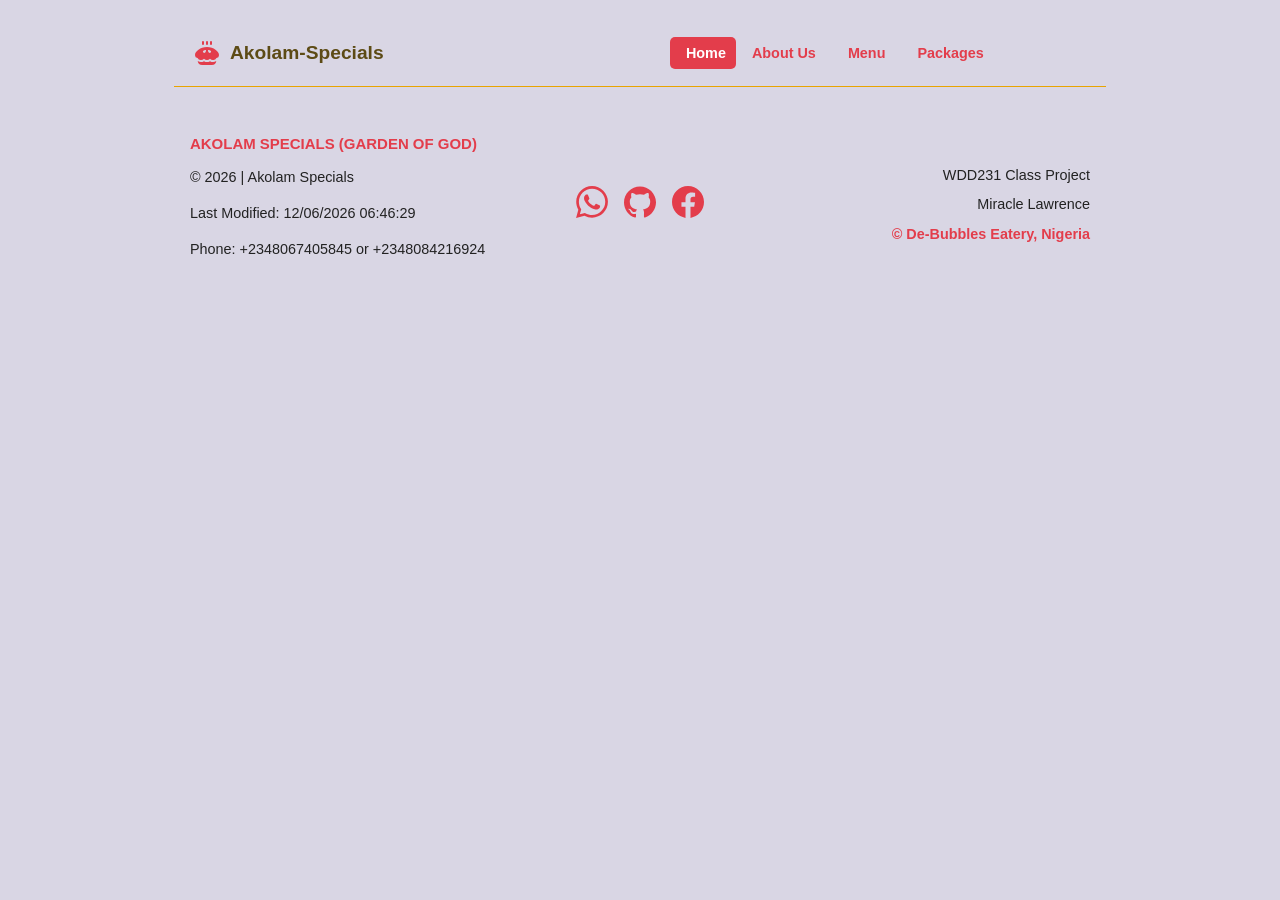
==== index.html @ b33dca11 "First part completed" ====
<!DOCTYPE html>
<html lang="en">
<head>
    <meta charset="UTF-8">
    <meta name="viewport" content="width=device-width, initial-scale=1.0">
    <meta name="description" content="Akolam Specials - Your one-stop shop for unique products">
    <meta name="keywords" content="Akolam, Specials, Unique Products, Shopping">
    <meta name="author" content="Miracle Lawrence">
    <meta property="og:title" content="Welcome to Akolam Specials - Home">
    <meta property="og:description" content="Akolam Specials - Your one-stop shop for unique products">
    <meta property="og:image" content="static/og-image.jpg">
    <meta property="og:url" content="https://www.akolamspecials.com">
    <meta property="og:type" content="website">
    <meta name="twitter:card" content="summary_large_image">
    <meta name="twitter:title" content="Welcome to Akolam Specials - Home">
    <meta name="twitter:description" content="Akolam Specials - Your one-stop shop for unique products">
    <meta name="twitter:image" content="static/og-image.jpg">
    <link rel="icon" type="image/x-icon" href="favicon.ico">
    <link rel="stylesheet" href="styles/normalize.css">
    <link rel="stylesheet" href="styles/base.css">
    <link rel="stylesheet" href="styles/medium.css">
    <link rel="stylesheet" href="styles/large.css">
    <script src="scripts/script.js" defer></script>
    <title>Akolam-Specials | Home</title>
</head>
<body>
    <header>
         <img src="images/pie.svg" alt="Home Icon" width="512" height="512" loading="lazy">
        <span>Akolam-Specials</span>
        <button id="ham-btn" class="hamburger" aria-label="Toggle navigation menu" aria-expanded="false"></button>
        <nav id="nav-bar" class="navigation" aria-label="Main site navigation">
            <ul>
                <li class="current"><a href="index.html">Home</a></li>
                <li><a href="about.html">About Us</a></li>
                <li><a href="menu.html">Menu</a></li>
                <li><a href="packages.html">Packages</a></li>
                
            </ul>
        </nav>
    </header>
    <main>

    </main>
    <footer>
        <div class="contact-info">
            <h3>AKOLAM SPECIALS (GARDEN OF GOD)</h3>
            <p>Address: Akolam Specials (Garden of God), 25 Ehere Rd Ogborhill Aba Abia State</p>
            <p>Email: akolamsweets@gmail.com</p>
            <p>Phone: +2348067405845 or +2348084216924</p>
        </div>
        <div class="socials">
        <a
          href="https://wa.me/2348133744840?text=Hello%20there%2C%20I'd%20like%20to%20make%20an%20order"
          target="_blank"
          rel="noopener"
          aria-label="Whatsapp"
        >
          <img
            src="images/whatsapp.svg"
            alt="Whatsapp"
            width="512"
            height="512"
            loading="lazy"
          >
        </a>
        <a
          href="https://github.com/Miracle-Lawrence/wdd231"
          target="_blank"
          rel="noopener"
          aria-label="GitHub"
        >
          <img src="images/github.svg" alt="GitHub" width="512" height="512" loading="lazy" >
        </a>
        <a
          href="https://www.facebook.com/profile.php?id=100091462041523&mibextid=ZbWKwL"
          target="_blank"
          rel="noopener"
          aria-label="Facebook"
        >
          <img
            src="images/facebook.svg"
            alt="Facebook"
            width="512"
            height="512"
            loading="lazy"
          >
        </a>
      </div>      
      <div class="footer-info">
        <p>WDD231 Class Project</p>
        <p>Miracle Lawrence</p>
        <p id="year">
          &copy; <span id="currentyear"></span> De-Bubbles Eatery, Nigeria
        </p>
        <p id="lastModified"></p>
      </div>
        
    </footer>    
</body>
</html>
---- styles/base.css ----
:root{
    --primary-color: #5D4B15; /* Olive Brown (#5D4B15) → for headings, buttons, and highlights*/
    --secondary-color: #E8A400; /* Golden Yellow (#E8A400) → for CTA buttons, hover states, or section dividers*/
    --accent-1: #E33D4B; /* Tomato Red (#E33D4B) → for icons, badges, or alerts*/
    --accent-2: #8CC63F; /* Bright Green (#8CC63F) → as a refreshing “natural” accent (to emphasize freshness/health)*/
    --background-color: #D9D6E4; /* Light Lavender-Gray (#D9D6E4) → page background*/
    --content-contrast-text-color: #FFFFFF; /* White (#FFFFFF) → content blocks, contrast text*/
    --main-text: #5D4B15; /* Dark Olive Brown (#5D4B15) for main text*/
    --body-text: #222222; /* Black/Deep Gray (#222222) for body text*/
}
body {
  font-family: 'Open Sans', sans-serif;
  background-color: var(--background-color);
  color: var(--body-text);
  margin: 0;
  padding: 20px;
}

header {
  display: grid;
  grid-template-columns: 24px auto 44px;
  gap: 10px;
  align-items: end;
  padding: 5px 0 10px 5px;
  border-bottom: 1px solid var(--secondary-color);
  position: relative;
}

header img {
  display: block;
  width: 100%;
  height: auto;
  padding: 5px;
}

header #ham-btn {
  order: 5; 
}

header img:last-of-type {
  width: 24px;
  min-width: 24px;
  height: auto;
}

h2 {
  color: var(--main-text);
  font-family: 'Poppins', sans-serif;
  font-size: 1rem;
  margin-bottom: 0.5rem;
  border-bottom: 1px solid var(--secondary-color);
  display: inline-block;
  padding-bottom: 0.25rem;
}


header span {
  font-size: 1.2rem;
  font-weight: bold;
  color: var(--main-text);
}

.hamburger {
  background: none;
  border: none;
  color: var(--accent-1);
  cursor: pointer; 
}

.hamburger::before {
  content: "\2630";
  font-size: 2rem;
  font-family: Verdana, Geneva, Tahoma, sans-serif;
}

.hamburger:hover {
  color: var(--accent-2);
}

.hamburger.show::before {
  content: "\00D7";
}


.navigation {
  display: none;
  position:absolute;
  top: 100%;
  right: 0;
  width: 150px;
  height: 200px;
  background-color: var(--background-color);
  padding-top: 3rem; /* space for header */
  box-shadow: -2px 0 8px rgba(0, 0, 0, 0.2);
  z-index: 1000;
}
.navigation.show {
  display: block;
}

.navigation ul {
  list-style: none;
  padding: 0;
  margin: 0;
}

.navigation a {
  display: block;
  color: var(--accent-1);
  padding: 1rem;
  font-size: 0.9rem;
  font-weight: 600;
  text-decoration: none;
  border-bottom: 1px solid rgba(255, 255, 255, 0.2);
  transition: all 0.3s ease-in-out
}

.navigation a:hover {
  background-color: var(--accent-2);
  color: var(--body-text);
  border-radius: 5px;
}

.navigation li.current a{
    background-color: var(--accent-1);
    color: var(--content-contrast-text-color);
    border-radius: 5px;
    padding-right: 10px;
}

/*Footer styles */
footer {
  display: flex;
  flex-direction: column;
  align-items: center;
  text-align: center;
  flex-wrap: wrap;
  justify-content: center;
  padding: 2rem;
  color: var(--body-text);
}

footer h3 {
  margin-top: 0;
  color: var(--accent-1);
}

footer p,
footer a {
  font-size: 0.9rem;
  line-height: 1.5;
}

footer a {
  text-decoration: none;
}

footer .socials {
  display: flex;
  justify-content: center;
  gap: 1rem;
  flex-wrap: wrap;
}

footer .socials img {
  width: 32px;
  height: 32px;
  transition: transform 0.3s ease, filter 0.3s ease;
}

footer .socials img:hover {
  transform: scale(1.1);
  filter: brightness(1.2);
}

footer .footer-info p {
  margin: 0.5rem 0;
}

footer #year {
  font-weight: bold;
  color: var(--accent-1);
}

#lastModified {
    color: var(--accent-1);
    font-weight: bold;
}

footer div {
  margin: 1rem 0;
}
---- styles/medium.css ----
@media (min-width: 38rem) and (max-width: 63.99rem) {
  footer {
    flex-direction: column;
    align-items: center;
    text-align: center;
    font-size: 0.8rem;
  }

  footer div {
    margin: 1rem 0;
  }

  footer .socials {
    justify-content: center;
  }
}
---- styles/large.css ----
@media (min-width: 64rem) {
  header {
    display: grid;
    grid-template-columns: 24px auto auto;
    align-items: center;
    gap: 1rem;
    padding: 1rem;
  }

  header img {
  display: block;
  width: 24px;
  height: 24px;
  padding: 5px;
}
  .hamburger {
    display: none;
  }

  header,
  main,
  nav,
  footer {
    max-width: 900px;
    margin: 0 auto;
  }
  .navigation {
  display: block;
  position: static;
  width: auto; 
  height: auto; 
  box-shadow: none; 
  padding-top: 0; 
 }

.navigation a {
  display: inline-block;
  padding: 0.5rem 1rem;
  border: none;
}

.navigation a:hover {
  border-radius: 4px;
}
  .navigation ul {
    display: flex;
    
}
footer {
    display: grid;
    grid-template-columns: 1fr auto 1fr;
    align-items: center;
    text-align: left;
    padding: 2rem 4rem;
    font-size: 0.8rem;
  }

  footer .contact-info {
    justify-self: start;
  }

  footer .socials {
    justify-self: center;
  }

  footer .footer-info {
    justify-self: end;
    text-align: right;
  }
}
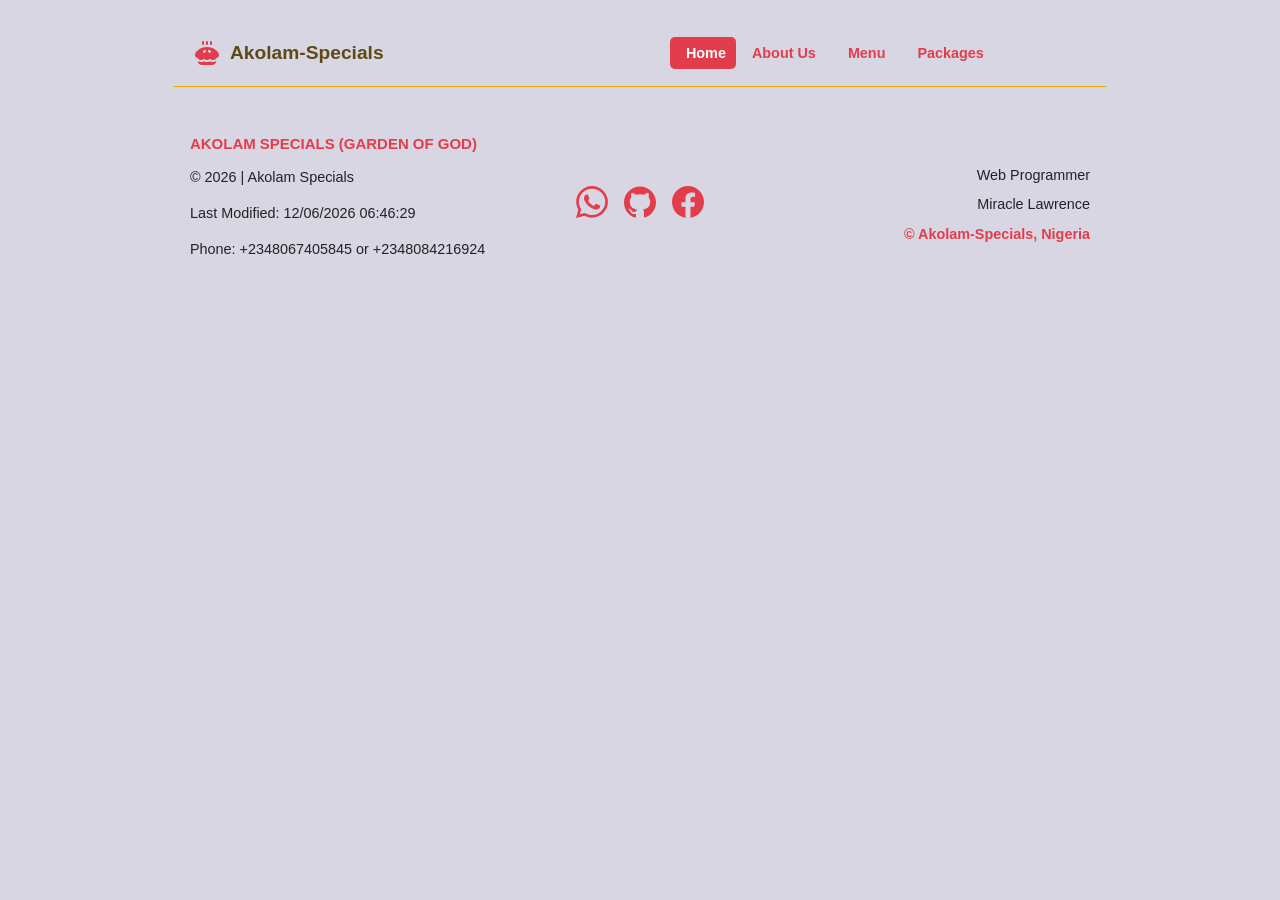
==== commit 28477b3a: "made changes" ====
--- a/index.html
+++ b/index.html
@@ -87,10 +87,10 @@
         </a>
       </div>      
       <div class="footer-info">
-        <p>WDD231 Class Project</p>
+        <p>Web Programmer</p>
         <p>Miracle Lawrence</p>
         <p id="year">
-          &copy; <span id="currentyear"></span> De-Bubbles Eatery, Nigeria
+          &copy; <span id="currentyear"></span> Akolam-Specials, Nigeria
         </p>
         <p id="lastModified"></p>
       </div>
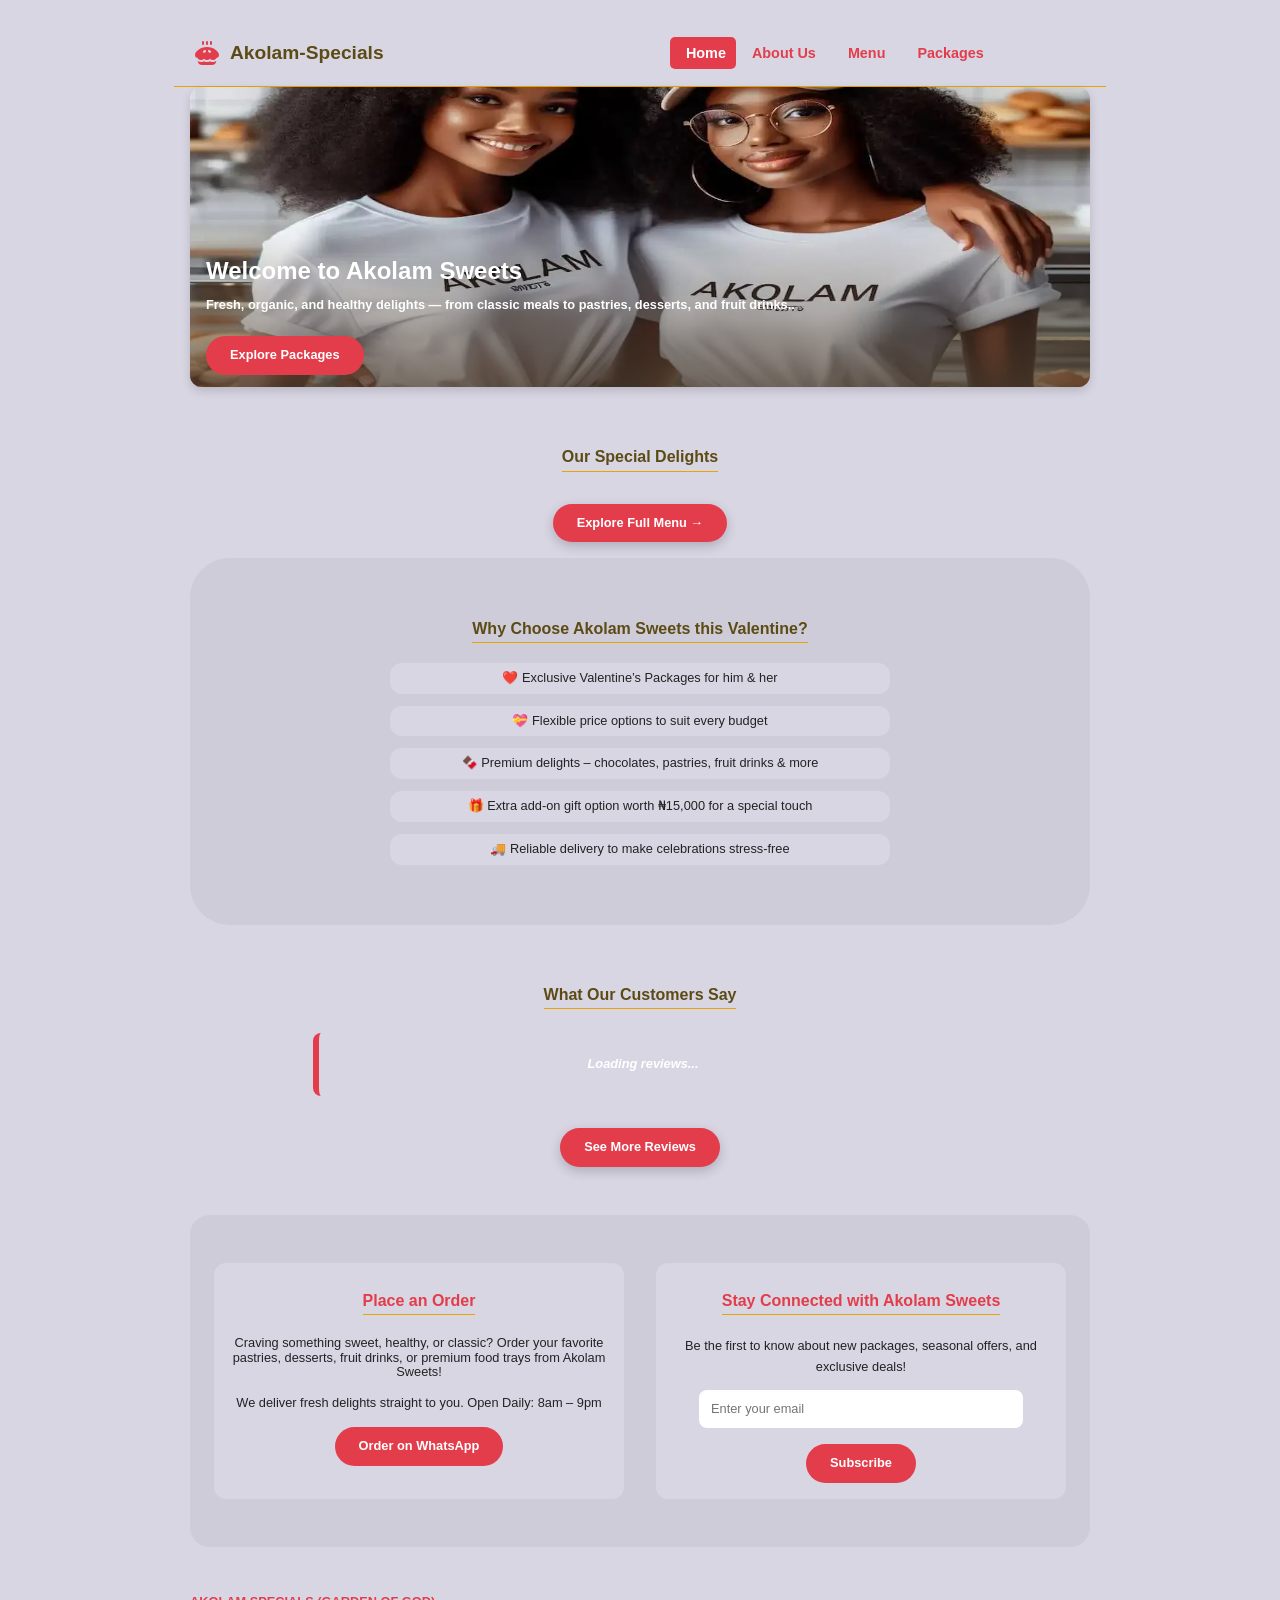
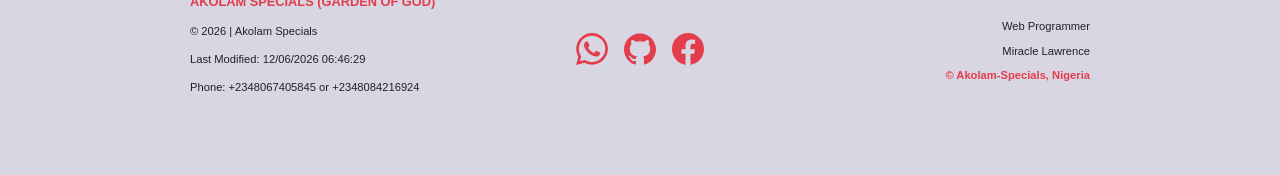
==== commit 23225285: "improvements" ====
--- a/index.html
+++ b/index.html
@@ -39,6 +39,82 @@
         </nav>
     </header>
     <main>
+      <section class="hero">
+  <picture>
+    <source srcset="images/hero_large.webp" media="(min-width: 900px)">
+    <source srcset="images/hero_medium.webp" media="(min-width: 600px)">
+    <img src="images/hero_small.webp" alt="Delicious African meals served at De Bubbles Eatery" loading="lazy">
+  </picture>
+  <div class="hero-content">
+    <h1>Welcome to Akolam Sweets</h1>
+    <p>Fresh, organic, and healthy delights — from classic meals to pastries, desserts, and fruit drinks..</p>
+    <a href="menu.html" class="cta-button">Explore Packages</a>
+  </div>
+</section>
+
+      <section class="catalogue" aria-labelledby="catalogue-heading">
+  <h2 id="catalogue-heading">Our Special Delights</h2>
+  <div class="carousel-container">
+    <button class="carousel-btn prev">&#10094;</button>
+    <div class="carousel" id="meal-carousel">
+      <!-- Meals will be injected here by JavaScript -->
+    </div>
+    <button class="carousel-btn next">&#10095;</button>
+  </div>
+  <p class="view-more">
+    <a href="menu.html">Explore Full Menu &rarr;</a>
+  </p>
+</section>
+
+<section class="why-us">
+  <h2>Why Choose Akolam Sweets this Valentine?</h2>
+  <ul>
+    <li>❤️ Exclusive Valentine’s Packages for him & her</li>
+    <li>💝 Flexible price options to suit every budget</li>
+    <li>🍫 Premium delights – chocolates, pastries, fruit drinks & more</li>
+    <li>🎁 Extra add-on gift option worth ₦15,000 for a special touch</li>
+    <li>🚚 Reliable delivery to make celebrations stress-free</li>
+  </ul>
+</section>
+
+
+
+<section class="testimonials">
+  <h2>What Our Customers Say</h2>
+  <blockquote id="testimonial">Loading reviews...</blockquote>
+  <button id="see-more-reviews" type="button">
+    See More Reviews
+  </button>
+</section>
+
+<!-- Dialog for Reviews -->
+<dialog id="reviews-dialog">
+  <button id="close-dialog" aria-label="Close reviews">&times;</button>
+  <h3>Customer Reviews</h3>
+  <ul id="all-reviews-list"></ul>
+</dialog>
+
+<div class="location-newsletter-wrapper">
+  <section class="place-order" id="order">
+  <h2>Place an Order</h2>
+  <p>Craving something sweet, healthy, or classic? Order your favorite pastries, desserts, fruit drinks, or premium food trays from Akolam Sweets!</p>
+  <p>We deliver fresh delights straight to you. Open Daily: 8am – 9pm</p>
+  <a href="https://wa.me/2348067405845?text=Hello%20Akolam%20Sweets%2C%20I'd%20like%20to%20place%20an%20order" target="_blank" class="cta-button">Order on WhatsApp</a>
+</section>
+
+
+
+  <section class="newsletter" id="contact">
+  <h2>Stay Connected with Akolam Sweets</h2>
+  <p>Be the first to know about new packages, seasonal offers, and exclusive deals!</p>
+  <form>
+    <input type="email" placeholder="Enter your email" required>
+    <button type="submit">Subscribe</button>
+  </form>
+</section>
+
+</div>
+
 
     </main>
     <footer>
--- a/styles/base.css
+++ b/styles/base.css
@@ -141,13 +141,14 @@
 }
 
 footer h3 {
+  font-size: 0.8rem;
   margin-top: 0;
   color: var(--accent-1);
 }
 
 footer p,
 footer a {
-  font-size: 0.9rem;
+  font-size: 0.7rem;
   line-height: 1.5;
 }
 
@@ -189,4 +190,409 @@
 
 footer div {
   margin: 1rem 0;
-}+}
+
+/* HERO SECTION */
+.hero {
+  position: relative;
+  overflow: hidden;
+  border-radius: 12px;
+  box-shadow: 0 4px 10px rgba(0, 0, 0, 0.15);
+  margin-bottom: 3rem;
+}
+
+.hero picture img {
+  width: 100%;
+  height: 200px;
+  object-fit: cover;
+  display: block;
+  margin-bottom: 0;
+}
+
+.hero-content {
+  position: absolute;
+  bottom: -20px;
+  background: linear-gradient(to top, rgba(79, 64, 50, 0.85), rgba(0, 51, 102, 0));
+  padding: 1rem;
+  width: 100%;
+  box-sizing: border-box;
+}
+
+.hero-content h1 {
+  font-size: 1.5rem;
+  margin-bottom: 0.5rem;
+  color: var(--content-contrast-text-color);
+  font-weight: bold;
+}
+
+.hero-content p {
+  font-size: 0.8rem;
+  margin-bottom: 1.5rem;
+  color: var(--content-contrast-text-color);
+  font-weight: bold;
+}
+
+.cta-button {
+  padding: 0.75rem 1.5rem;
+  border: none;
+  border-radius: 8px;
+  font-weight: bold;
+  text-decoration: none;
+  font-size: 0.8rem;
+  transition: background-color 0.3s ease, color 0.3s ease;
+  display: inline-block;
+  margin-bottom: 1rem;
+  background: var(--accent-1) !important;
+  color: var(--content-contrast-text-color) !important;
+}
+.cta-button:hover {
+  background: var(--accent-2) !important;
+  color: var(--body-text);
+}
+
+.catalogue {
+  text-align: center;
+}
+
+.catalogue h2 {
+  font-size: 1rem;
+  color: var(--main-text);
+  margin-bottom: 1rem;
+}
+
+.carousel-container {
+  position: relative;
+  overflow: hidden;
+  max-width: 100%;
+  margin: 0 auto;
+}
+
+.carousel {
+  display: flex;
+  transition: transform 0.5s ease-in-out;
+  will-change: transform;
+}
+
+.carousel-item {
+  flex: 0 0 100%;
+  box-sizing: border-box;
+  text-align: center;
+  transition: transform 0.3s;
+}
+
+.carousel-item img {
+  width: 100%;
+  max-width: 300px;
+  height: 200px;
+  object-fit: cover;
+  border-radius: 8px;
+}
+
+.carousel-btn {
+  position: absolute;
+  top: 35%;
+  transform: translateY(-50%);
+  background: var(--accent-1);
+  color: var(--content-contrast-text-color);
+  border: none;
+  font-size: 0.8rem;
+  cursor: pointer;
+  padding: 0.5rem 1rem;
+  z-index: 1;
+  opacity: 0.7;
+}
+
+.carousel-btn:hover {
+  opacity: 1;
+}
+
+.carousel-btn.prev {
+  left: 0;
+}
+
+.carousel-btn.next {
+  right: 0;
+}
+
+.carousel p {
+  font-size: 0.8rem;
+}
+
+.carousel h3 {
+  font-size: 0.8rem;
+}
+
+.view-more {
+  text-align: center;
+  margin-top: 1rem;
+}
+
+.view-more a ,#see-more-reviews{
+  display: inline-block;
+  background-color: var(--accent-1); 
+  color: var(--content-contrast-text-color);
+  font-weight: 600;
+  font-size: 0.8rem;
+  text-decoration: none;
+  padding: 0.75rem 1.5rem;
+  border-radius: 30px;
+  box-shadow: 0 4px 12px rgba(0, 0, 0, 0.2);
+  transition: background-color 0.3s ease, transform 0.2s ease;
+}
+
+.view-more a:hover , #see-more-reviews:hover {
+  background-color: var(--accent-2);
+  transform: translateY(-2px);
+}
+
+.view-more a:active {
+  transform: scale(0.98);
+}
+
+/* Shared Section Styles */
+.why-us,
+.testimonials {
+  padding: 3rem 1.5rem;
+  background-color: #3b353110;
+  color: var(--content-contrast-text-color);
+  text-align: center;
+}
+.why-us {
+  border-radius: 40px;
+}
+
+/* Why Us */
+.why-us ul {
+  list-style: none;
+  padding: 0;
+  margin: 0 auto;
+  max-width: 500px;
+}
+
+.why-us li {
+  background: var(--background-color);
+  margin: 0.75rem 0;
+  padding: 0.5rem;
+  border-radius: 12px;
+  font-weight: 500;
+  font-size: 0.8rem;
+  display: flex;
+  align-items: center;
+  justify-content: center;
+  color: var(--body-text);
+}
+
+/* Testimonials */
+.testimonials {
+  background-color: var(--background-color);
+  padding: 3rem 1.5rem;
+  border-top-left-radius: 40px;
+  border-top-right-radius: 40px;
+}
+
+.testimonials blockquote {
+  font-style: italic;
+  font-size: 0.8rem;
+  font-weight: bold;
+  color: var(--content-contrast-text-color);
+  background: var(--background-color);
+  margin: 1rem auto;
+  padding: 1.5rem;
+  border-left: 6px solid var(--accent-1);
+  max-width: 600px;
+  border-radius: 8px;
+}
+
+/* Dialog card style */
+dialog {
+  border: none;
+  border-radius: 12px;
+  padding: 1.5rem;
+  width: 350px;
+  height: 200px;
+  max-width: 90%;
+  overflow-y: auto;
+  box-shadow: 0 5px 20px rgba(255, 145, 77, 0.15), 0 2px 8px rgba(0,0,0,0.2);
+  background: var(--background-color);
+  color: var(--content-contrast-text-color);
+  font-size: 0.8rem;
+}
+
+dialog::backdrop {
+  background: var(--backdrop-color);
+}
+
+dialog h3 {
+  margin-top: 0;
+  color: var(--accent-1);
+  font-size: 1rem;
+}
+
+/* Close button */
+#close-dialog {
+  position: absolute;
+  top: 24px;
+  right: 16px;
+  background: var(--accent-1);
+  border: none;
+  font-size: 1.5rem;
+  font-weight: bold;
+  cursor: pointer;
+  color: var(--body-text);
+  border-radius: 50%;
+  width: 36px;
+  height: 36px;
+  display: flex;
+  align-items: center;
+  justify-content: center;
+  transition: background 0.2s, color 0.2s;
+  box-shadow: 0 2px 6px rgba(255, 145, 77, 0.15);
+}
+
+#close-dialog:hover {
+  background: var(--accent-2);
+  color: var(--body-text);
+}
+
+/* Reviews list style */
+#all-reviews-list {
+  list-style: none;
+  padding: 0;
+  margin: 0;
+}
+
+#all-reviews-list li {
+  padding: 8px 0;
+  border-bottom: 1px solid #ddd;
+}
+
+
+#see-more-reviews {
+  display: inline-block;
+  background-color: var(--accent-1);
+  color: var(--content-contrast-text-color);
+  font-weight: 600;
+  font-size: 0.8rem;
+  text-decoration: none;
+  padding: 0.75rem 1.5rem;
+  border-radius: 30px;
+  box-shadow: 0 4px 12px rgba(0, 0, 0, 0.2);
+  transition: background-color 0.3s ease, transform 0.2s ease;
+  border: none;
+  cursor: pointer;
+  margin-top: 1rem;
+}
+
+#see-more-reviews:hover {
+  background-color: var(--accent-2);
+  transform: translateY(-2px);
+}
+
+#see-more-reviews:active {
+  transform: scale(0.98);
+}
+
+
+/* Location & Newsletter Grid */
+.location-newsletter-wrapper {
+  display: grid;
+  grid-template-columns: 1fr;
+  gap: 2rem;
+  padding: 3rem 1.5rem;
+  border-radius: 20px;
+  background-color: #3b353110;
+  color: var(--body-text);
+}
+
+@media (min-width: 768px) {
+  .location-newsletter-wrapper {
+    grid-template-columns: 1fr 1fr;
+  }
+   .packages-container {
+    display: grid;
+    grid-template-columns: 1fr 1fr 1fr;
+    gap: 1rem;
+  }
+}
+
+.location h2,
+.newsletter h2 {
+  color: var(--accent-1);
+  font-size: 1rem;
+}
+
+.location p,
+.newsletter p {
+  line-height: 1.6;
+  font-size: 0.8rem;
+}
+.place-order {
+  background-color: var(--background-color);
+  padding: 1rem;
+  border-radius: 12px;
+  text-align: center;
+
+}
+
+.place-order h2 {
+  color: var(--accent-1);
+  font-size: 1rem;
+  margin-bottom: 0.5rem;
+}
+
+.place-order p {
+  font-size: 0.8rem;
+  margin-bottom: 1rem;
+}
+
+/* CTA Button */
+.cta-button {
+  display: inline-block;
+  padding: 0.75rem 1.5rem;
+  background-color: var(--accent-1);
+  color: var(--content-contrast-text-color);
+  text-decoration: none;
+  border-radius: 30px;
+  font-weight: 600;
+  transition: background-color 0.3s ease;
+}
+
+.cta-button:hover {
+  background-color: var(--accent-2);
+}
+
+/* Newsletter Form */
+
+
+form input[type="email"] {
+  padding: 0.75rem;
+  font-size: 0.8rem;
+  border-radius: 8px;
+  border: none;
+  margin-bottom: 1rem;
+  width: 100%;
+  max-width: 300px;
+}
+
+form button {
+  padding: 0.75rem 1.5rem;
+  background-color: var(--accent-1);
+  color: var(--content-contrast-text-color);
+  border: none;
+  border-radius: 30px;
+  font-weight: 600;
+  font-size: 0.8rem;
+  cursor: pointer;
+  transition: background-color 0.3s ease;
+}
+
+form button:hover {
+  background-color: var(--accent-2);
+}
+
+.newsletter{
+  background-color: var(--background-color);
+  padding: 1rem;
+  border-radius: 12px;
+  text-align: center;
+}
--- a/styles/large.css
+++ b/styles/large.css
@@ -68,4 +68,23 @@
     justify-self: end;
     text-align: right;
   }
+
+  .carousel-item {
+    flex: 0 0 33.3333%;
+  }
+  .hero picture img {
+  width: 100%;
+  height: 300px;
+  object-fit: cover;
+  display: block;
+  margin-bottom: 0;
+}
+.location-newsletter-wrapper {
+    grid-template-columns: 1fr 1fr;
+  }
+   .packages-container {
+    display: grid;
+    grid-template-columns: 1fr 1fr 1fr;
+    gap: 1rem;
+  }
 }
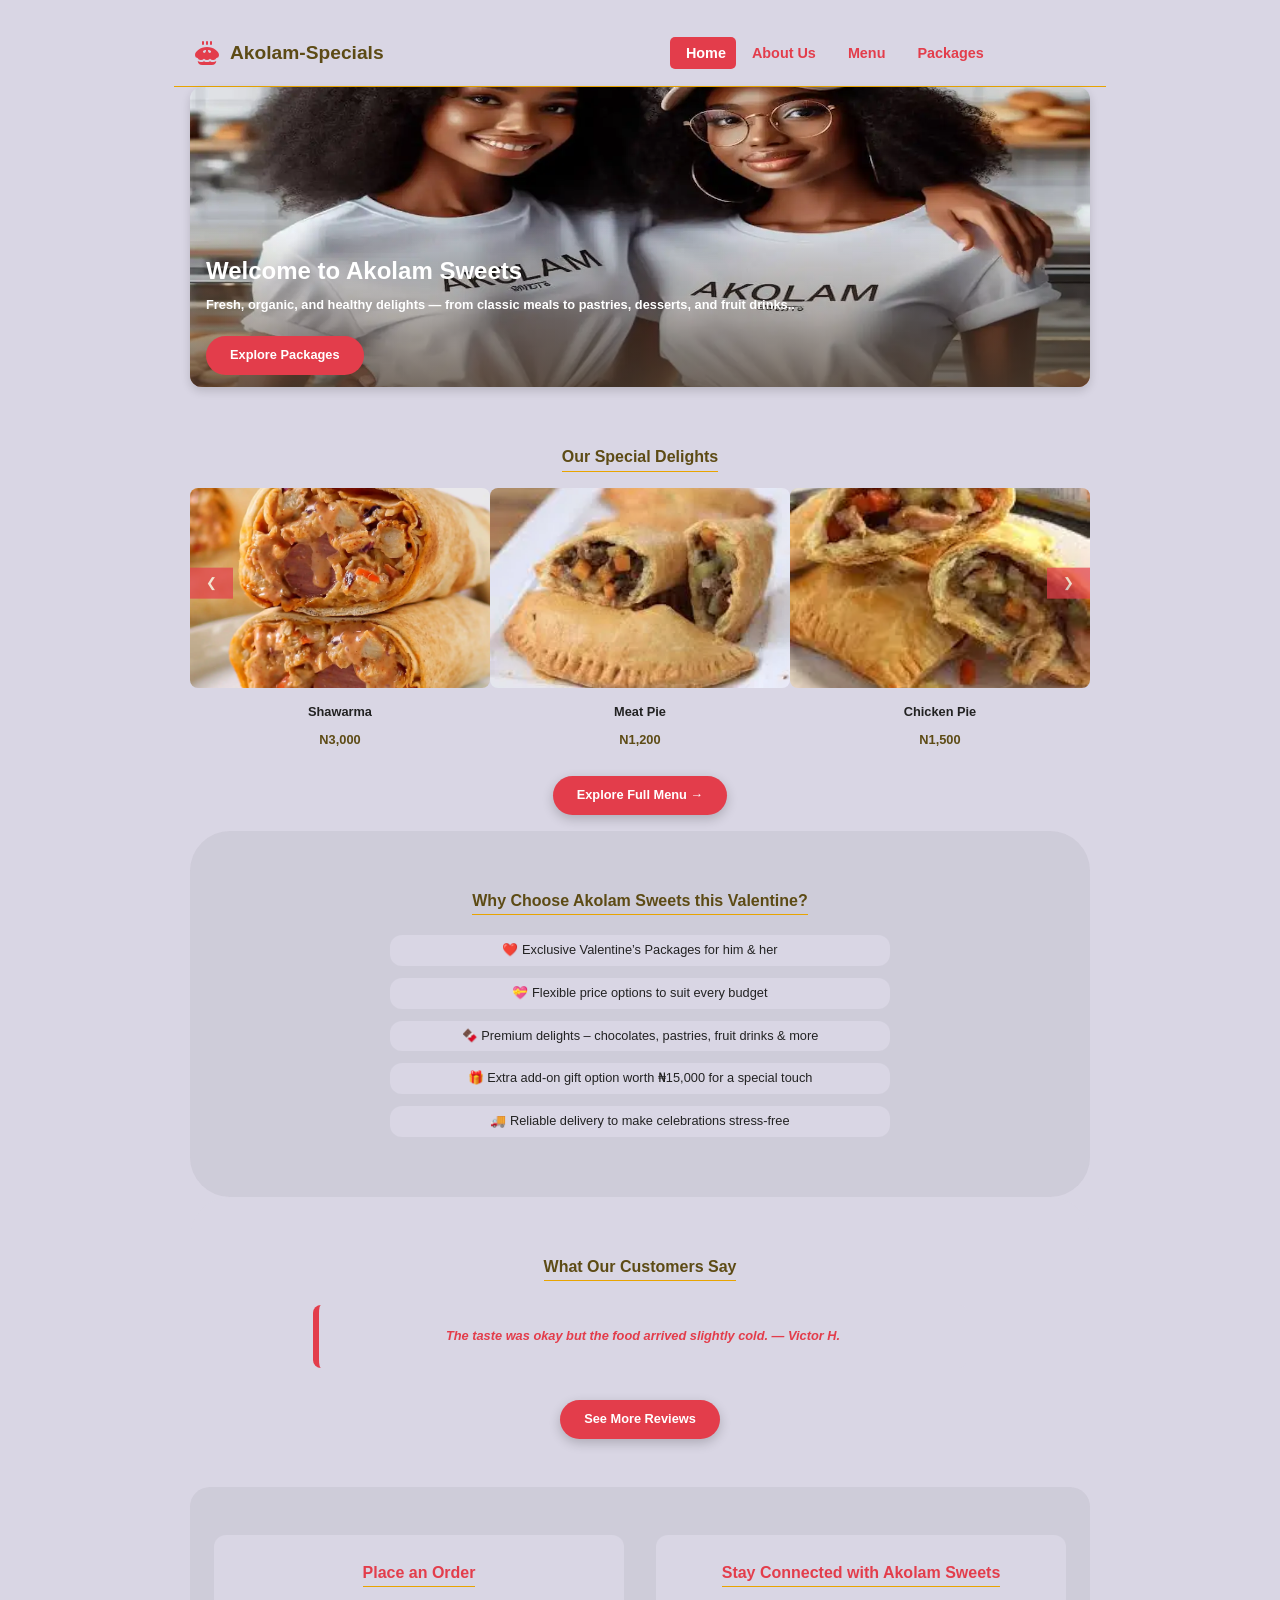
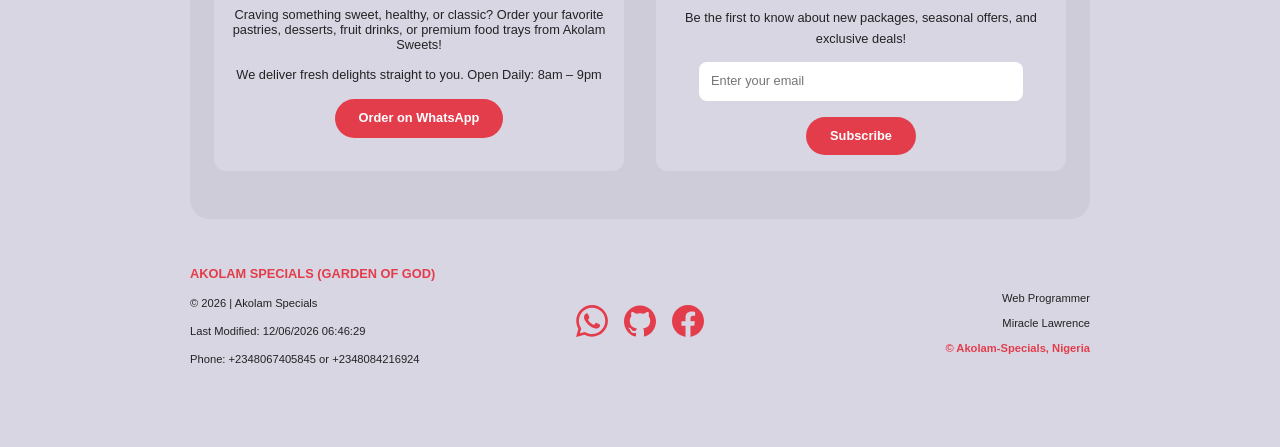
==== commit 63d50dfc: "Home page completed" ====
--- a/index.html
+++ b/index.html
@@ -21,6 +21,8 @@
     <link rel="stylesheet" href="styles/medium.css">
     <link rel="stylesheet" href="styles/large.css">
     <script src="scripts/script.js" defer></script>
+    <script src="scripts/carousel.js" defer></script>
+    <script type="module" src="scripts/main-reviews.mjs"></script>
     <title>Akolam-Specials | Home</title>
 </head>
 <body>
@@ -52,7 +54,7 @@
   </div>
 </section>
 
-      <section class="catalogue" aria-labelledby="catalogue-heading">
+  <section class="catalogue" aria-labelledby="catalogue-heading">
   <h2 id="catalogue-heading">Our Special Delights</h2>
   <div class="carousel-container">
     <button class="carousel-btn prev">&#10094;</button>
@@ -114,19 +116,17 @@
 </section>
 
 </div>
-
-
     </main>
     <footer>
         <div class="contact-info">
             <h3>AKOLAM SPECIALS (GARDEN OF GOD)</h3>
             <p>Address: Akolam Specials (Garden of God), 25 Ehere Rd Ogborhill Aba Abia State</p>
-            <p>Email: akolamsweets@gmail.com</p>
+            <p>Email: akolamspecial@gmail.com</p>
             <p>Phone: +2348067405845 or +2348084216924</p>
         </div>
         <div class="socials">
         <a
-          href="https://wa.me/2348133744840?text=Hello%20there%2C%20I'd%20like%20to%20make%20an%20order"
+          href="https://wa.me/2348067405845?text=Hello%20there%2C%20I'd%20like%20to%20make%20an%20order"
           target="_blank"
           rel="noopener"
           aria-label="Whatsapp"
--- a/styles/base.css
+++ b/styles/base.css
@@ -394,7 +394,7 @@
   font-style: italic;
   font-size: 0.8rem;
   font-weight: bold;
-  color: var(--content-contrast-text-color);
+  color: var(--accent-1);
   background: var(--background-color);
   margin: 1rem auto;
   padding: 1.5rem;
@@ -414,7 +414,7 @@
   overflow-y: auto;
   box-shadow: 0 5px 20px rgba(255, 145, 77, 0.15), 0 2px 8px rgba(0,0,0,0.2);
   background: var(--background-color);
-  color: var(--content-contrast-text-color);
+  color: var(--accent-1);
   font-size: 0.8rem;
 }
 
@@ -546,7 +546,7 @@
 }
 
 /* CTA Button */
-.cta-button {
+.cta-button, .contact-form button {
   display: inline-block;
   padding: 0.75rem 1.5rem;
   background-color: var(--accent-1);
@@ -557,7 +557,7 @@
   transition: background-color 0.3s ease;
 }
 
-.cta-button:hover {
+.cta-button:hover, .contact-form button:hover {
   background-color: var(--accent-2);
 }
 
@@ -574,7 +574,7 @@
   max-width: 300px;
 }
 
-form button {
+form button, .btn {
   padding: 0.75rem 1.5rem;
   background-color: var(--accent-1);
   color: var(--content-contrast-text-color);
@@ -584,9 +584,10 @@
   font-size: 0.8rem;
   cursor: pointer;
   transition: background-color 0.3s ease;
-}
-
-form button:hover {
+  text-decoration: none;
+}
+
+form button:hover, .btn:hover {
   background-color: var(--accent-2);
 }
 
@@ -596,3 +597,151 @@
   border-radius: 12px;
   text-align: center;
 }
+
+/* === About Section Styling === */
+.about {
+  background: #f9f3f3; /* light background */
+  padding: 4rem 1.5rem;
+  text-align: center;
+}
+
+.about .container {
+  max-width: 900px;
+  margin: 0 auto;
+}
+
+.about h2 {
+  font-size: 1rem;
+  color: var(--primary-color, #5D4B15);
+  margin-bottom: 1.5rem;
+  position: relative;
+  display: inline-block;
+}
+
+.about h2::after {
+  content: "";
+  display: block;
+  width: 60px;
+  height: 3px;
+  background: var(--secondary-color, #E8A400);
+  margin: 0.5rem auto 0;
+  border-radius: 2px;
+}
+
+.about p {
+  font-size: 0.8rem;
+  color: #444;
+  line-height: 1.8;
+  margin-bottom: 1.2rem;
+}
+
+.about strong {
+  color: var(--secondary-color, #E8A400);
+}
+
+
+/* ===== Contact Form ===== */
+.contact {
+  background:#f9f3f3;
+  border-radius: 12px;
+  box-shadow: 0 3px 10px rgba(0, 0, 0, 0.08);
+  padding: 2rem;
+  margin-top: 2rem;
+}
+
+.contact h2 {
+  margin-bottom: 1rem;
+  font-size: 1rem;
+  color: var(--primary-color);
+}
+
+.contact p {
+  margin-bottom: 1.5rem;
+  color: var(--text-body);
+  font-size: 0.8rem;
+}
+
+.contact-form {
+  display: flex;
+  flex-direction: column;
+  gap: 1rem;
+}
+
+.contact-form label {
+  font-weight: 600;
+  color: var(--primary-color);
+  margin-bottom: 0.3rem;
+  display: block;
+  font-size: 0.8rem;
+}
+
+.contact-form input,
+.contact-form textarea {
+  padding: 0.6rem;
+  border: 1.5px solid #ccc;
+  border-radius: 10px;
+  font-size: 0.7rem;
+  width: 100%;
+  background: var(--bg-light);
+  color: var(--text-body);
+  transition: border-color 0.3s, background 0.3s;
+}
+
+.contact-form input:focus,
+.contact-form textarea:focus {
+  outline: none;
+  border-color: var(--secondary-color);
+  background: var(--white);
+  box-shadow: 0 0 6px rgba(232, 164, 0, 0.3); /* golden glow */
+  
+}
+
+
+.alt-email {
+  margin-top: 1rem;
+  font-size: 0.8rem;
+}
+
+.alt-email a {
+  color: var(--accent-green);
+  text-decoration: none;
+  font-weight: bold;
+}
+
+.alt-email a:hover {
+  text-decoration: underline;
+}
+
+.container h1{
+  margin-top: 0;
+  color: var(--accent-1);
+  font-size:1.3rem;
+}
+.container p{
+  font-size: 0.8rem;
+  color: var(--body-text);
+}
+.thank-you-card {
+  background: var(--content-contrast-text-color);
+  padding: 20px;
+  margin: 20px 0;
+  border-radius: 12px;
+  text-align: left;
+  box-shadow: 0 4px 10px rgba(0,0,0,0.1);
+  border-left: 6px solid var(--accent-1);
+}
+
+.thank-you-card p {
+  margin: 8px 0;
+  font-size: 0.8rem;
+}
+
+strong {
+  color: var(--primary-color);
+}
+
+   
+
+
+
+
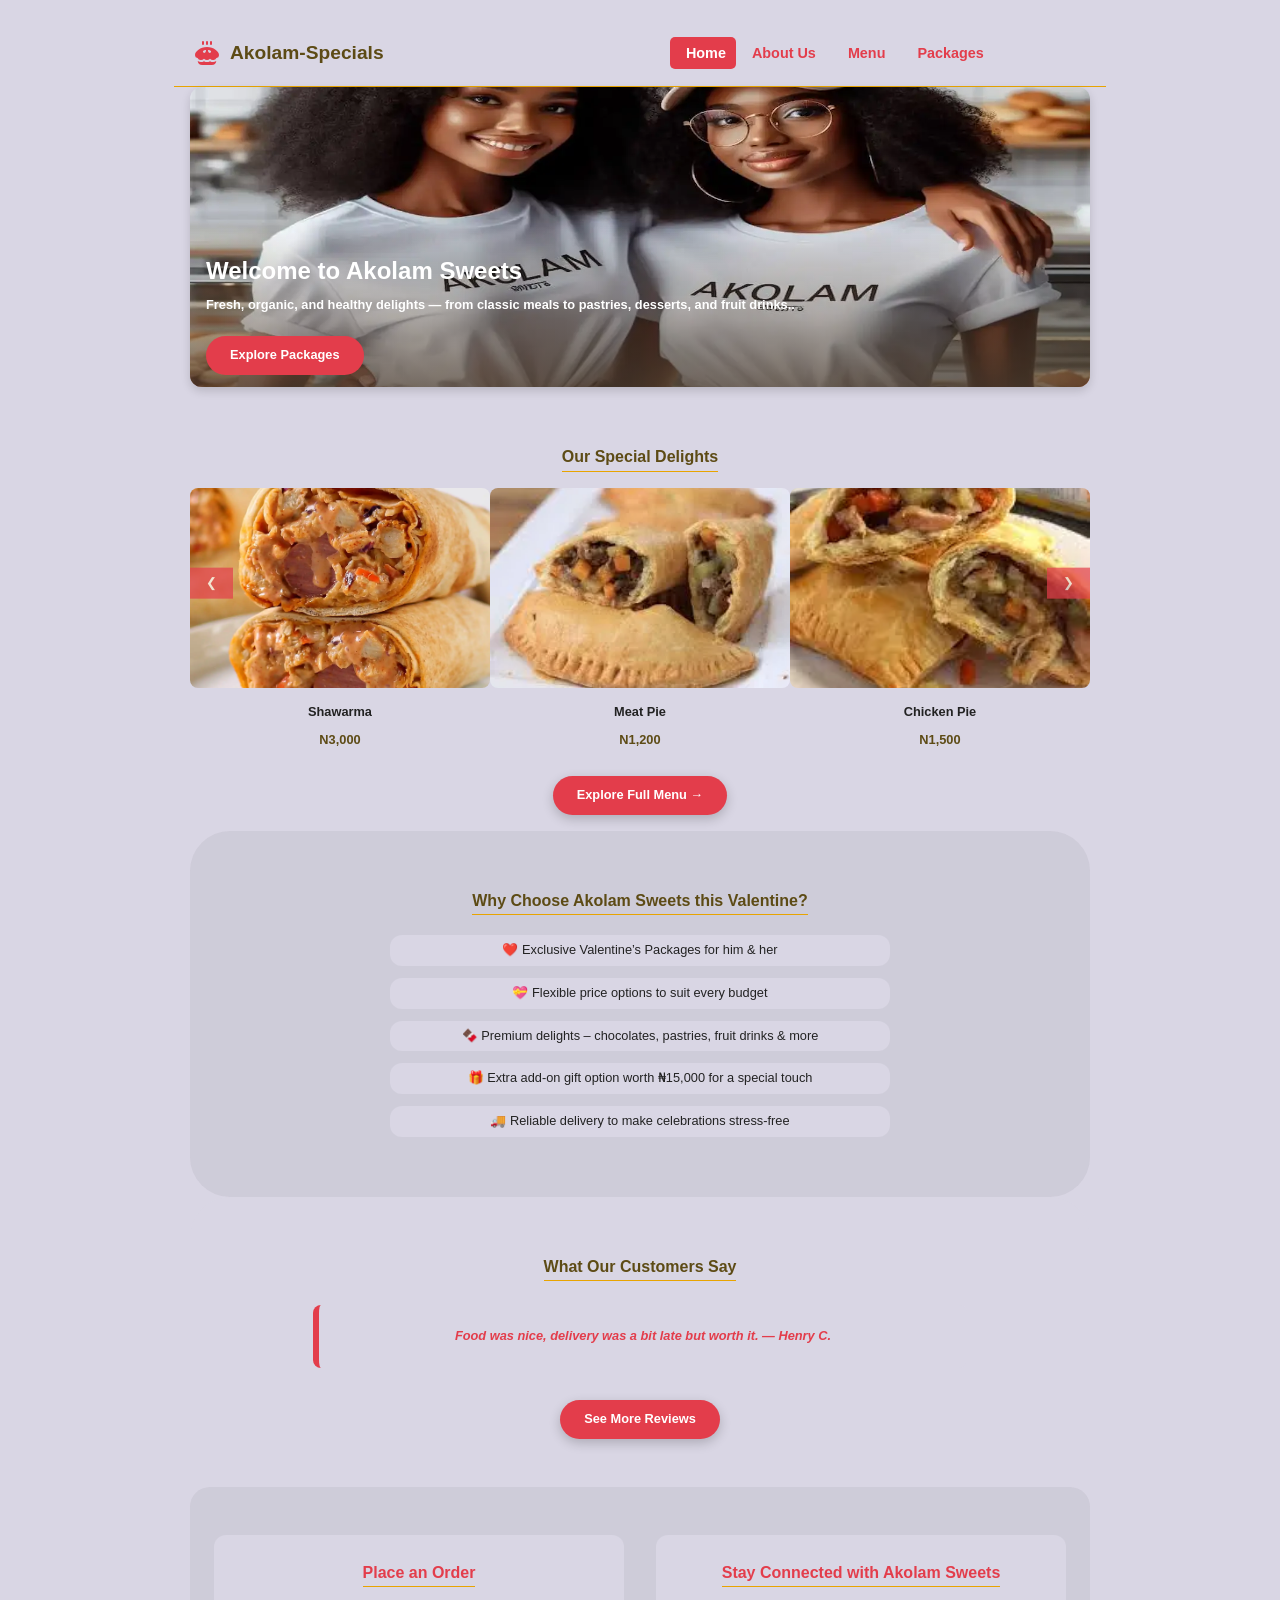
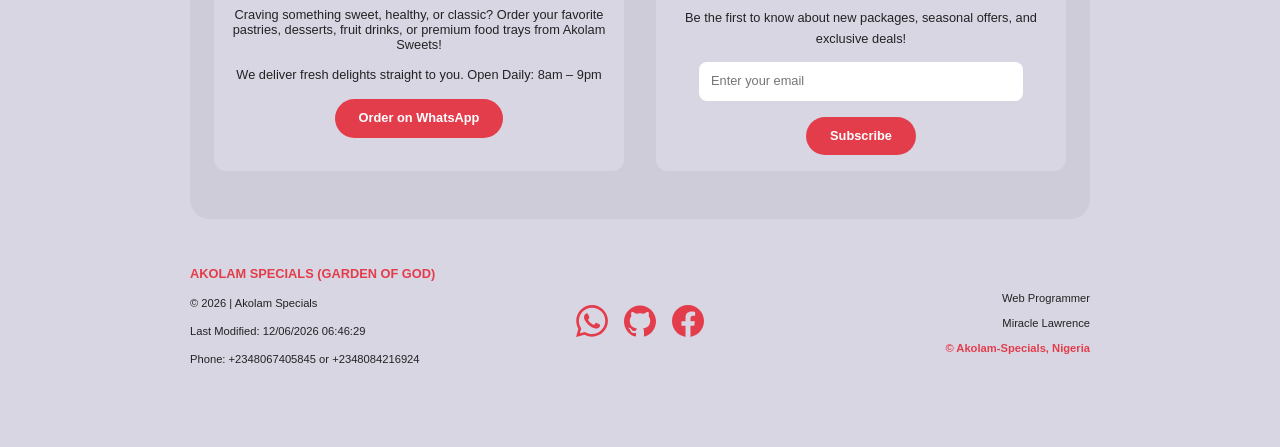
==== commit de1b355f: "made some major changes to package.html and other pages" ====
--- a/index.html
+++ b/index.html
@@ -148,7 +148,7 @@
           <img src="images/github.svg" alt="GitHub" width="512" height="512" loading="lazy" >
         </a>
         <a
-          href="https://www.facebook.com/profile.php?id=100091462041523&mibextid=ZbWKwL"
+          href="https://www.facebook.com/share/1Yd3kqiVhR/"
           target="_blank"
           rel="noopener"
           aria-label="Facebook"
--- a/styles/base.css
+++ b/styles/base.css
@@ -278,6 +278,7 @@
   box-sizing: border-box;
   text-align: center;
   transition: transform 0.3s;
+
 }
 
 .carousel-item img {
@@ -467,6 +468,7 @@
 }
 
 
+
 #see-more-reviews {
   display: inline-block;
   background-color: var(--accent-1);
@@ -741,7 +743,227 @@
 }
 
    
-
-
-
-
+/*Menu Styling*/
+
+
+.menu-header h1 {
+  margin-bottom: 2rem;
+  font-size: 1rem;
+  color: var(--main-text);
+}
+#category-tabs {
+  display: flex;
+  justify-content: center;
+  flex-wrap: wrap;
+  gap: 0.5rem;
+  margin-bottom: 2rem;
+  font-size: 0.8rem;
+}
+
+#category-tabs button {
+  padding: 0.4rem 0.5rem;
+  border: none;
+  background-color: #eee;
+  color: var(--main-text);
+  cursor: pointer;
+  border-radius: 5px;
+  font-weight: bold;
+}
+
+#category-tabs button.active {
+  background-color:  var(--accent-1);
+  color: var(--content-contrast-text-color);
+}
+
+.menu-grid {
+  display: grid;
+  grid-template-columns: repeat(auto-fit, minmax(280px, 1fr));
+  gap: 1rem;
+}
+
+.menu-item {
+  border: none;
+  border-radius: 10px;
+  overflow: hidden;
+  background: #FF914D10;
+  transition: transform 0.3s ease;
+}
+
+.menu-item:hover {
+  transform: translateY(-5px);
+  box-shadow: 0 4px 10px rgba(0, 0, 0, 0.2);
+  background: #FF914D20;
+}
+
+.menu-item img {
+  width: 100%;
+  height: 280px;
+  object-fit: cover;
+}
+
+.menu-details {
+  padding: 0.5rem;
+  text-align: center;
+}
+
+.menu-details h3 {
+  margin: 0.5rem 0;
+  font-size: 0.8rem;
+}
+
+.menu-details p {
+  font-size: 0.7rem;
+  margin-bottom: 0.5rem;
+  font-style: italic;
+  font-weight: 300;
+}
+
+.menu-details .price {
+  font-weight: bold;
+  color: var(--accent-1);
+}
+
+.menu-details .order-btn {
+  display: inline-block;
+  margin-top: 0.5rem;
+  padding: 0.5rem 0.8rem;
+  background-color: var(--accent-1);
+  color: var(--content-contrast-text-color);
+  text-decoration: none;
+  border-radius: 5px;
+  margin-bottom: 1rem;
+  font-size: 0.8rem;
+}
+.menu-details .order-btn:hover {
+  background-color: var(--accent-2);
+}
+
+/*Pakages page Styling*/
+#packages-container {
+  display: grid;
+  grid-template-columns: repeat(auto-fit, minmax(250px, 1fr));
+  gap: 20px;
+  margin-bottom: 50px;
+}
+
+.package-card {
+  padding: 10px;
+  border-radius: 12px;
+  box-shadow: 0 4px 10px rgba(0,0,0,0.2);
+  text-align: center;
+  background: rgb(218, 200, 200);
+  transition: transform 0.3s ease, box-shadow 0.3s ease;
+}
+
+.package-img {
+  width: 100%;
+  height: 180px;
+  object-fit: cover;
+  border-radius: 10px;
+}
+
+.package-card h2 {
+  font-size: 0.8rem;
+  margin: 10px 0;
+  color: var(--main-text);
+}
+
+.price {
+  font-size: 0.7rem;
+  font-weight: bold;
+  margin: 10px 0;
+  color: #b22222;
+}
+
+ ul {
+  text-align: left;
+  padding-left: 20px;
+  font-size: 0.7rem;
+  color: var(--main-text);
+}
+
+
+.filters {
+  display: flex;
+  justify-content: center;
+  gap: 1rem;
+}
+
+.filters button {
+  background: white;
+  border: 2px solid #D72638;
+  color: #D72638;
+  padding: 0.5rem 1rem;
+  border-radius: 20px;
+  cursor: pointer;
+  font-weight: bold;
+  transition: all 0.2s ease;
+  font-size: 0.8rem;
+}
+
+.filters button.active,
+.filters button:hover {
+  background: #D72638;
+  color: white;
+}
+
+.package-grid {
+  display: grid;
+  grid-template-columns: repeat(auto-fit, minmax(280px, 1fr));
+  gap: 1.5rem;
+  padding: 2rem;
+}
+
+.package-card {
+  border-radius: 12px;
+  box-shadow: 0 4px 8px rgba(0,0,0,0.1);
+  overflow: hidden;
+  transition: transform 0.2s ease;
+}
+
+.package-card:hover {
+  transform: scale(1.03);
+}
+
+.package-card img {
+  width: 100%;
+  height: 200px;
+  object-fit: cover;
+}
+
+.package-content {
+  padding: 1rem;
+}
+
+.package-content h3 {
+  color: #D72638;
+  margin-bottom: 0.5rem;
+  font-size: 0.8rem;
+}
+
+.package-content p {
+  font-size: 0.7rem;
+  margin-bottom: 0.5rem;
+}
+
+.package-price {
+  font-weight: bold;
+  color: #D72638;
+  font-size: 0.7rem;
+  margin-bottom: 0.5rem;
+}
+
+.package-items {
+  font-size: 0.7rem;
+  list-style: disc;
+  margin-left: 1.2rem;
+  margin-top: 0.5rem;
+}
+
+#loading {
+  text-align: center;
+  padding: 1rem;
+  font-size: 1rem;
+  color: #D72638;
+  display: none;
+}
--- a/styles/medium.css
+++ b/styles/medium.css
@@ -13,4 +13,13 @@
   footer .socials {
     justify-content: center;
   }
-}+}
+
+
+
+
+
+
+
+
+
